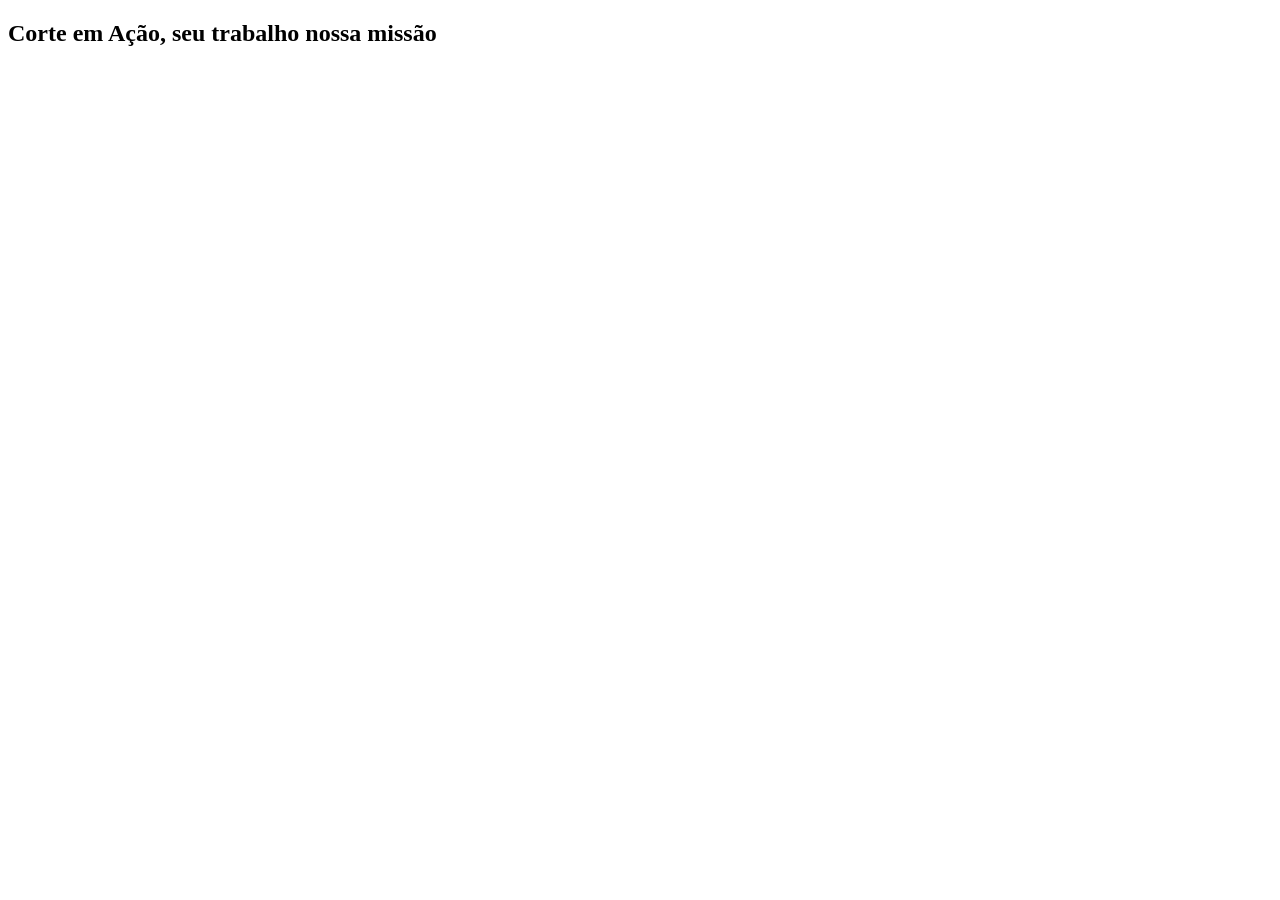
==== tela_login.html @ bec575e4 "Add files via upload" ====
<!DOCTYPE html>
<html lang="en">
<head>
    <meta charset="UTF-8">
    <meta name="viewport" content="width=device-width, initial-scale=1.0">
    <title>Corte em Ação</title>
    <link rel="stylesheet" href="style.css">
</head>
<body>
    <h2>Corte em Ação, seu trabalho nossa missão</h2>
    <br>
    
</body>
</html>
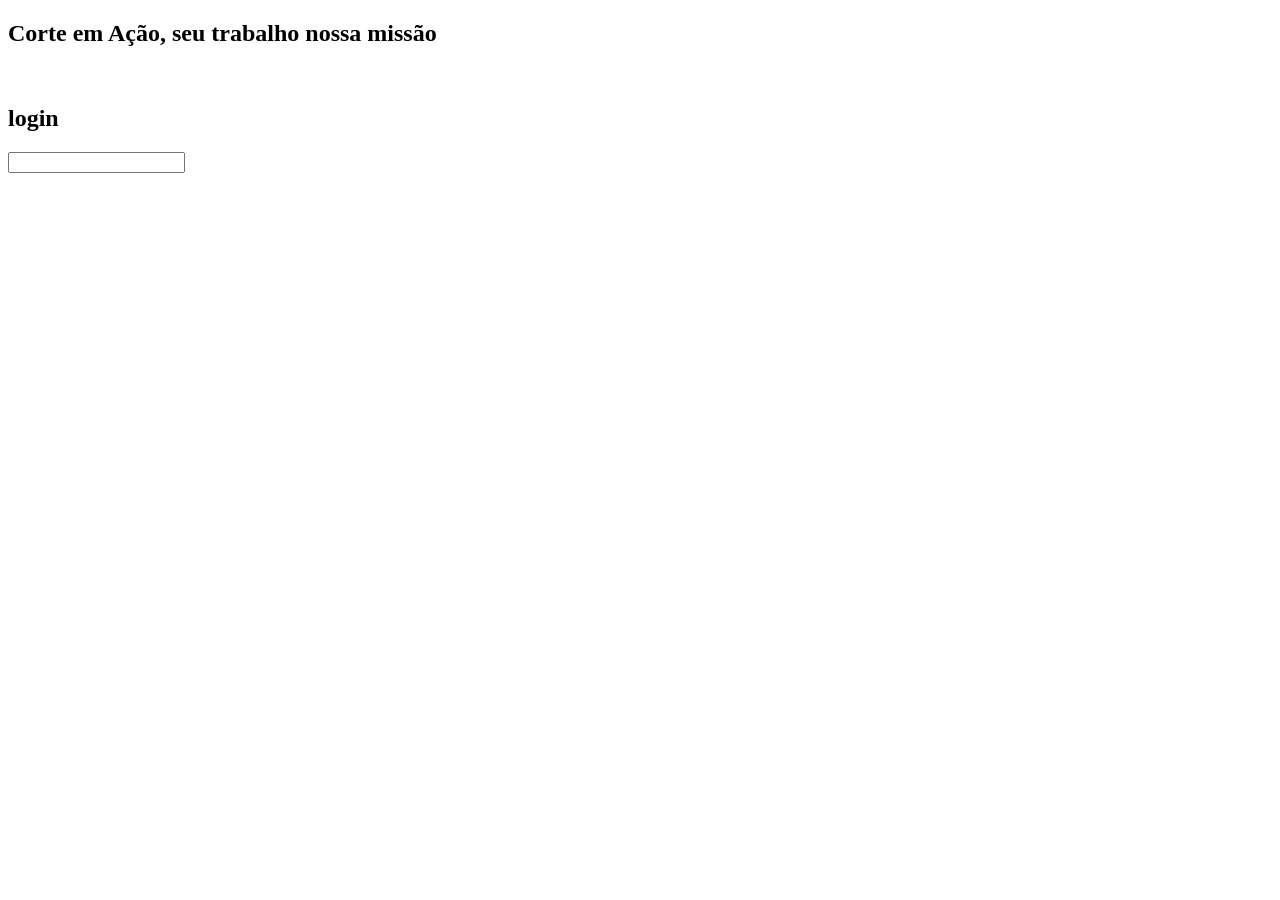
==== commit 525d3220: "Update tela_login.html" ====
--- a/tela_login.html
+++ b/tela_login.html
@@ -9,6 +9,9 @@
 <body>
     <h2>Corte em Ação, seu trabalho nossa missão</h2>
     <br>
-    
+    <h2>login</h2>
+        <form>
+            <input type="text"
+        </form>
 </body>
-</html>+</html>
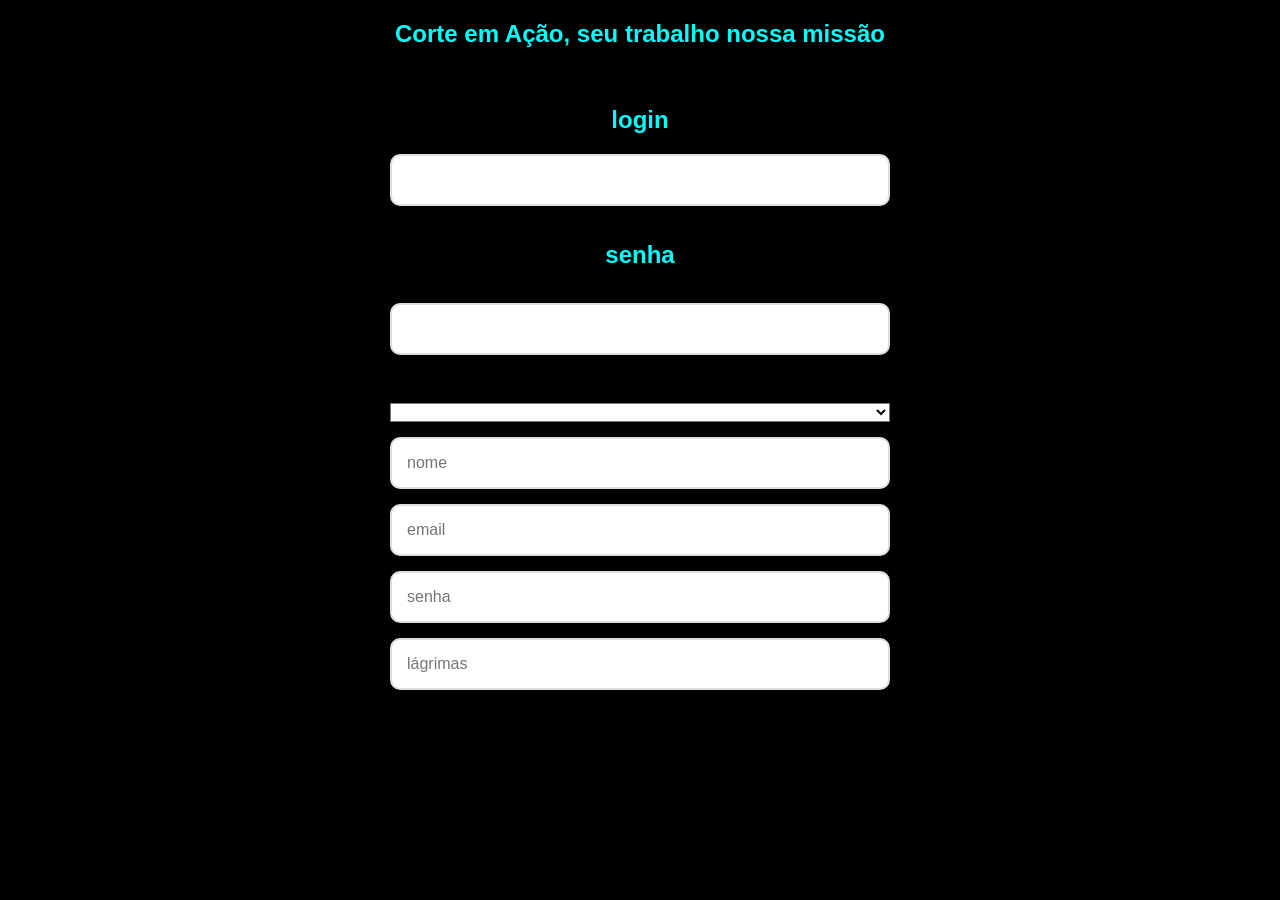
==== commit 99a85342: "index.html" ====
--- a/tela_login.html
+++ b/tela_login.html
@@ -5,6 +5,7 @@
     <meta name="viewport" content="width=device-width, initial-scale=1.0">
     <title>Corte em Ação</title>
     <link rel="stylesheet" href="style.css">
+    <a href="tela de login.java"></a>
 </head>
 <body>
     <h2>Corte em Ação, seu trabalho nossa missão</h2>
@@ -13,5 +14,26 @@
         <form>
             <input type="text"
         </form>
+    <h2>senha</h2>
+        <form>
+            <input type="text"
+        </form>
 </body>
+<br>
+
+<!--LOGIN-->
+
+<select id="login" class="login">
+
+<h2>Luz e Ação</h2>
+<form>
+
+    <input type="text" placeholder="nome" required>
+    <input type="text" placeholder="email" required>
+    <input type="text" placeholder="senha" required>
+    <input type="text" placeholder="lágrimas" required>
+    
+</form>
+
+</select>
 </html>
--- a/style.css
+++ b/style.css
@@ -0,0 +1,38 @@
+/*Tela de Login*/
+body {
+    background-color:black ;
+    font-family:Arial, Helvetica, sans-serif ;
+    text-align:center ;
+    margin-top:auto ;
+}
+
+h2 {
+    color:aqua;
+    text-align: center;
+}
+
+.login {
+    background-color: white;
+
+}
+
+form {
+    max-width: 500px;
+    margin: auto;
+    display: flex;
+    flex-direction: column;
+    gap: 15px;
+}
+
+input, textarea {
+    padding:15px ;
+    border: 2px solid #ddd;
+    border-radius: 10px;
+    font-size: 16px;
+}
+
+input:focus, textarea:focus {
+    border-color: orange;
+    outline: none;
+    
+}
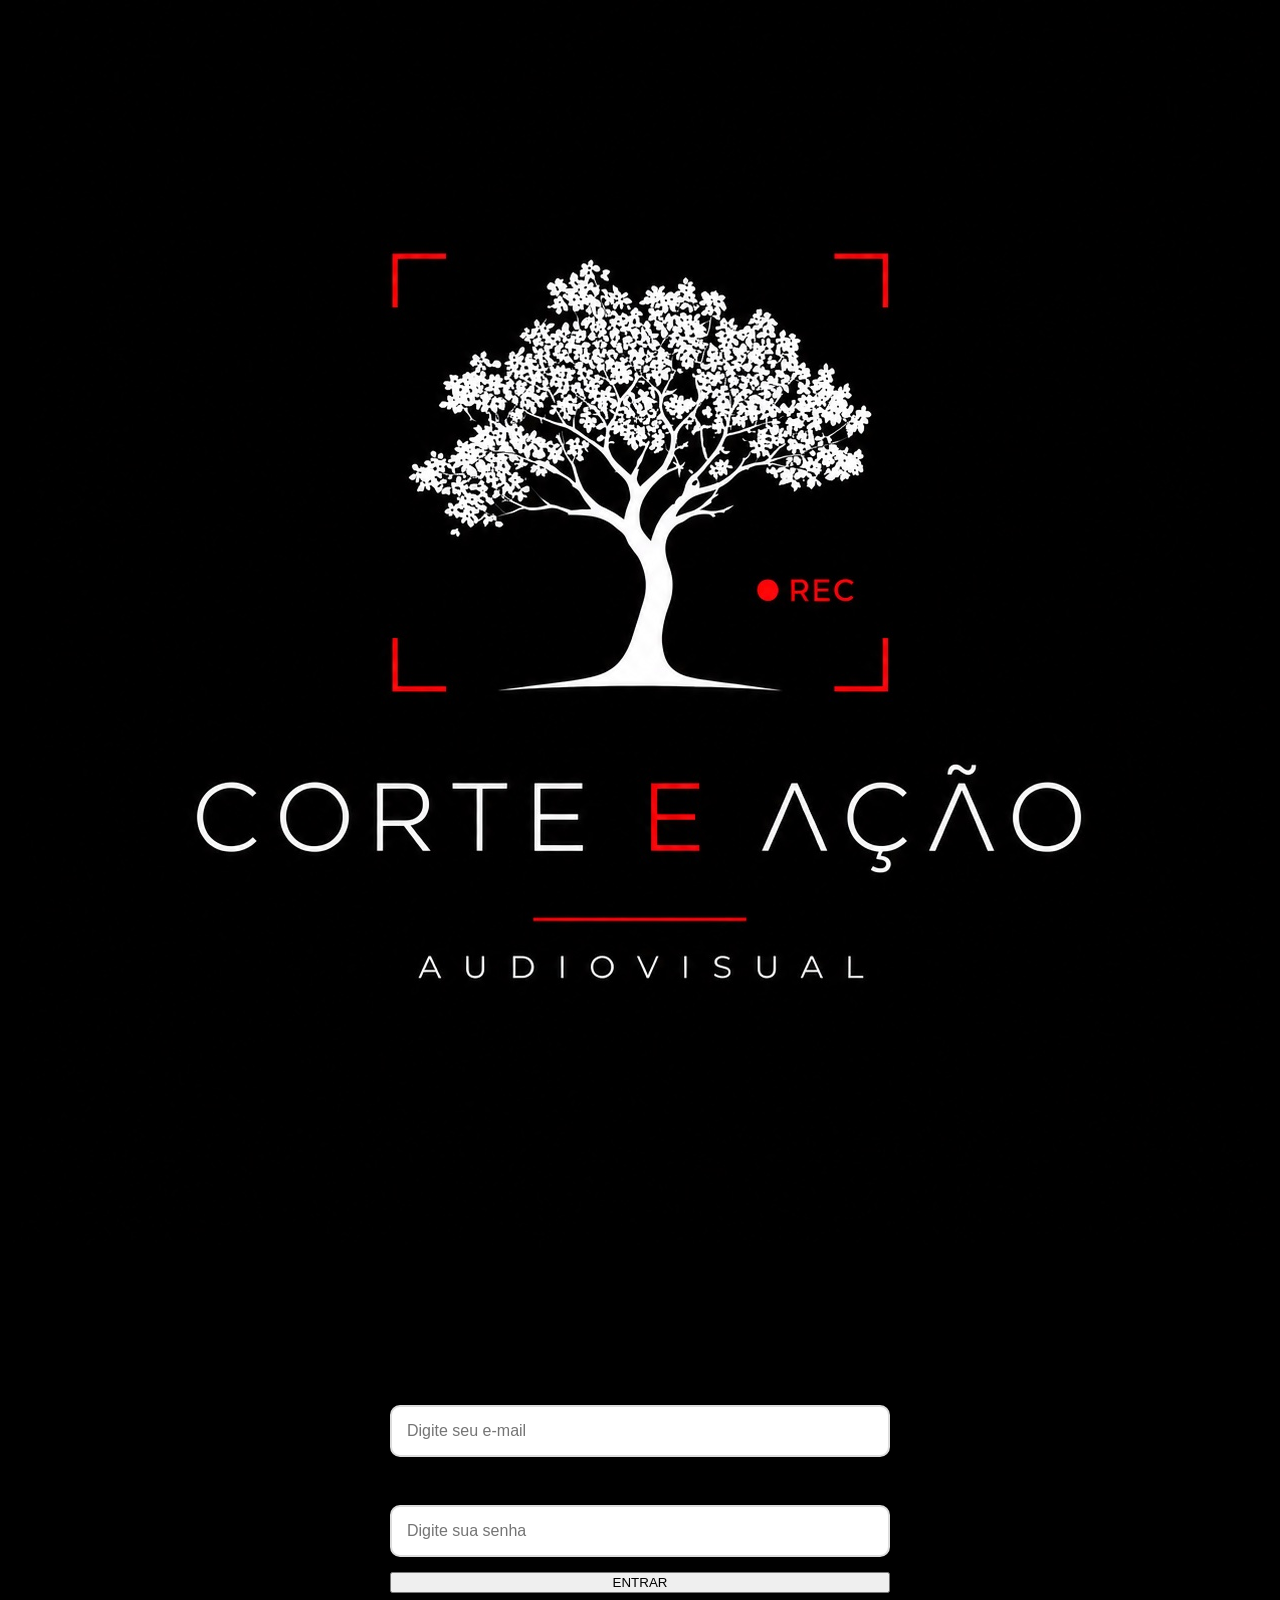
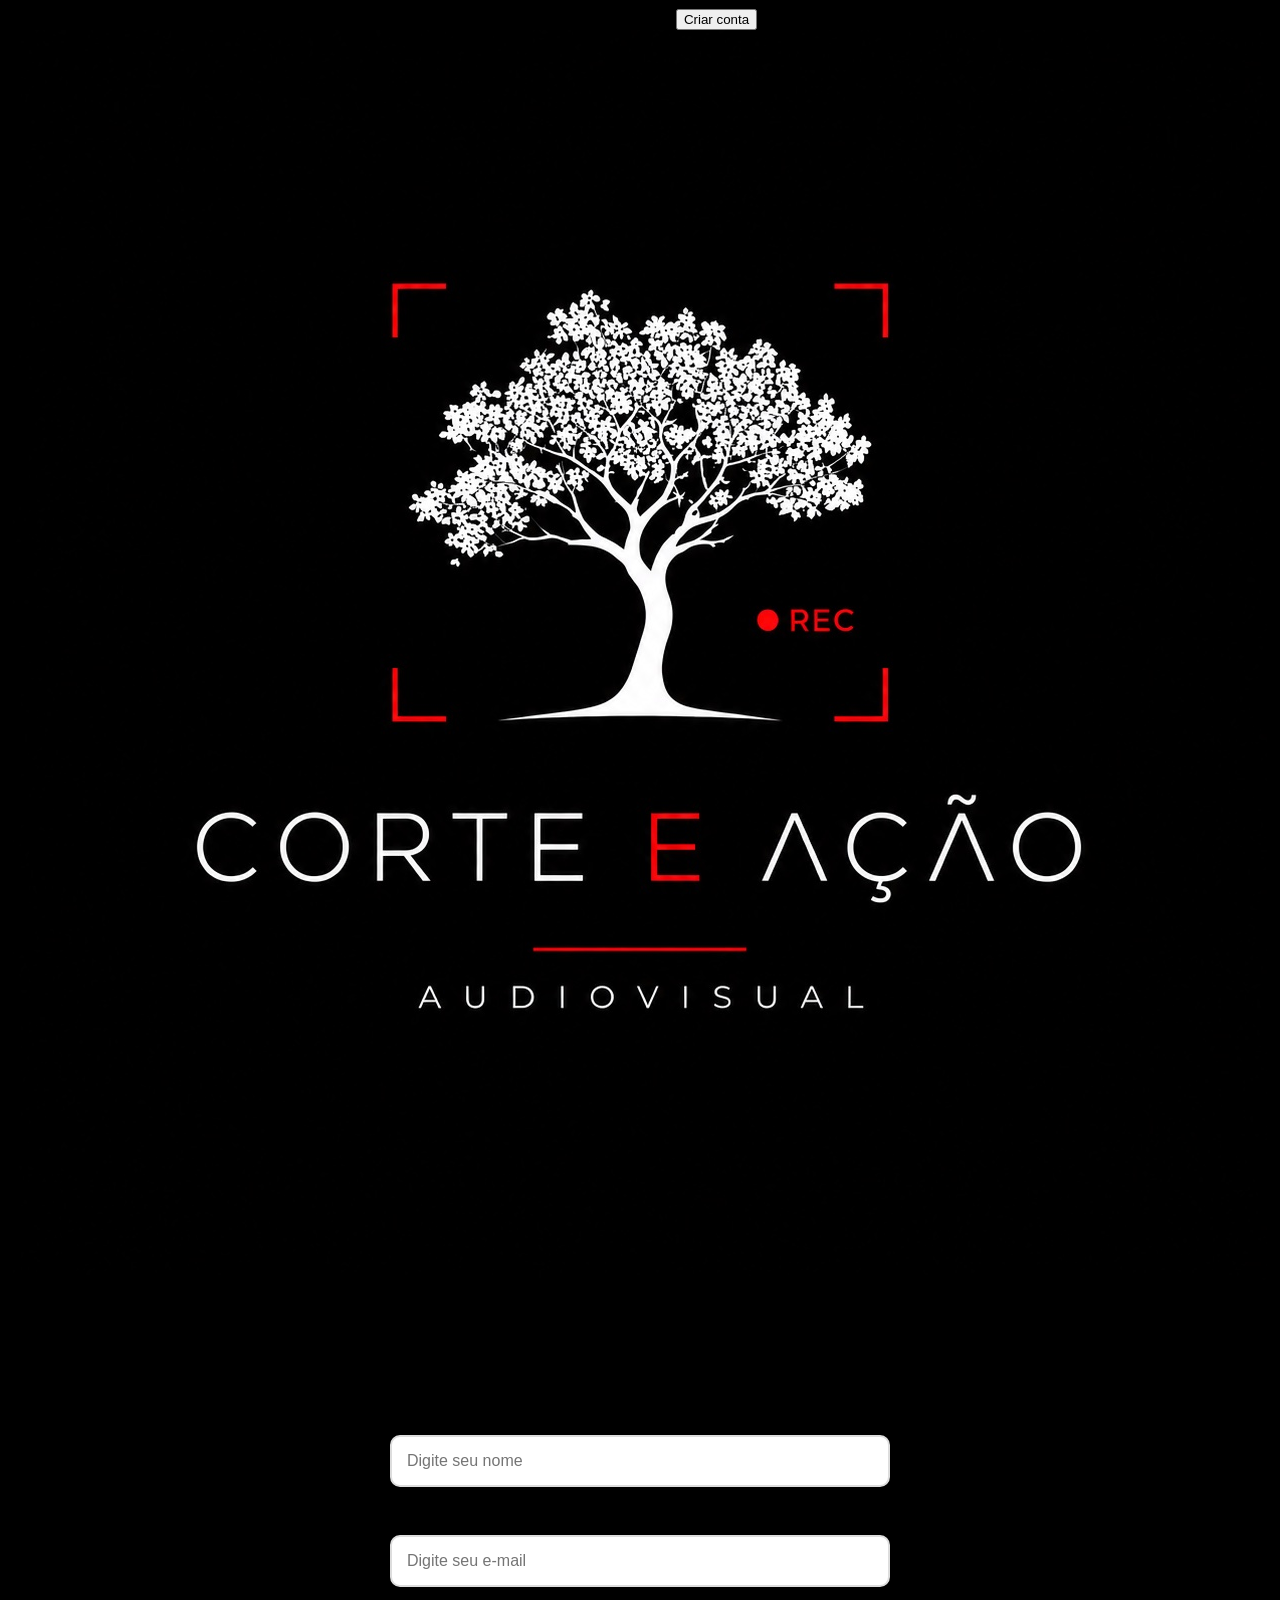
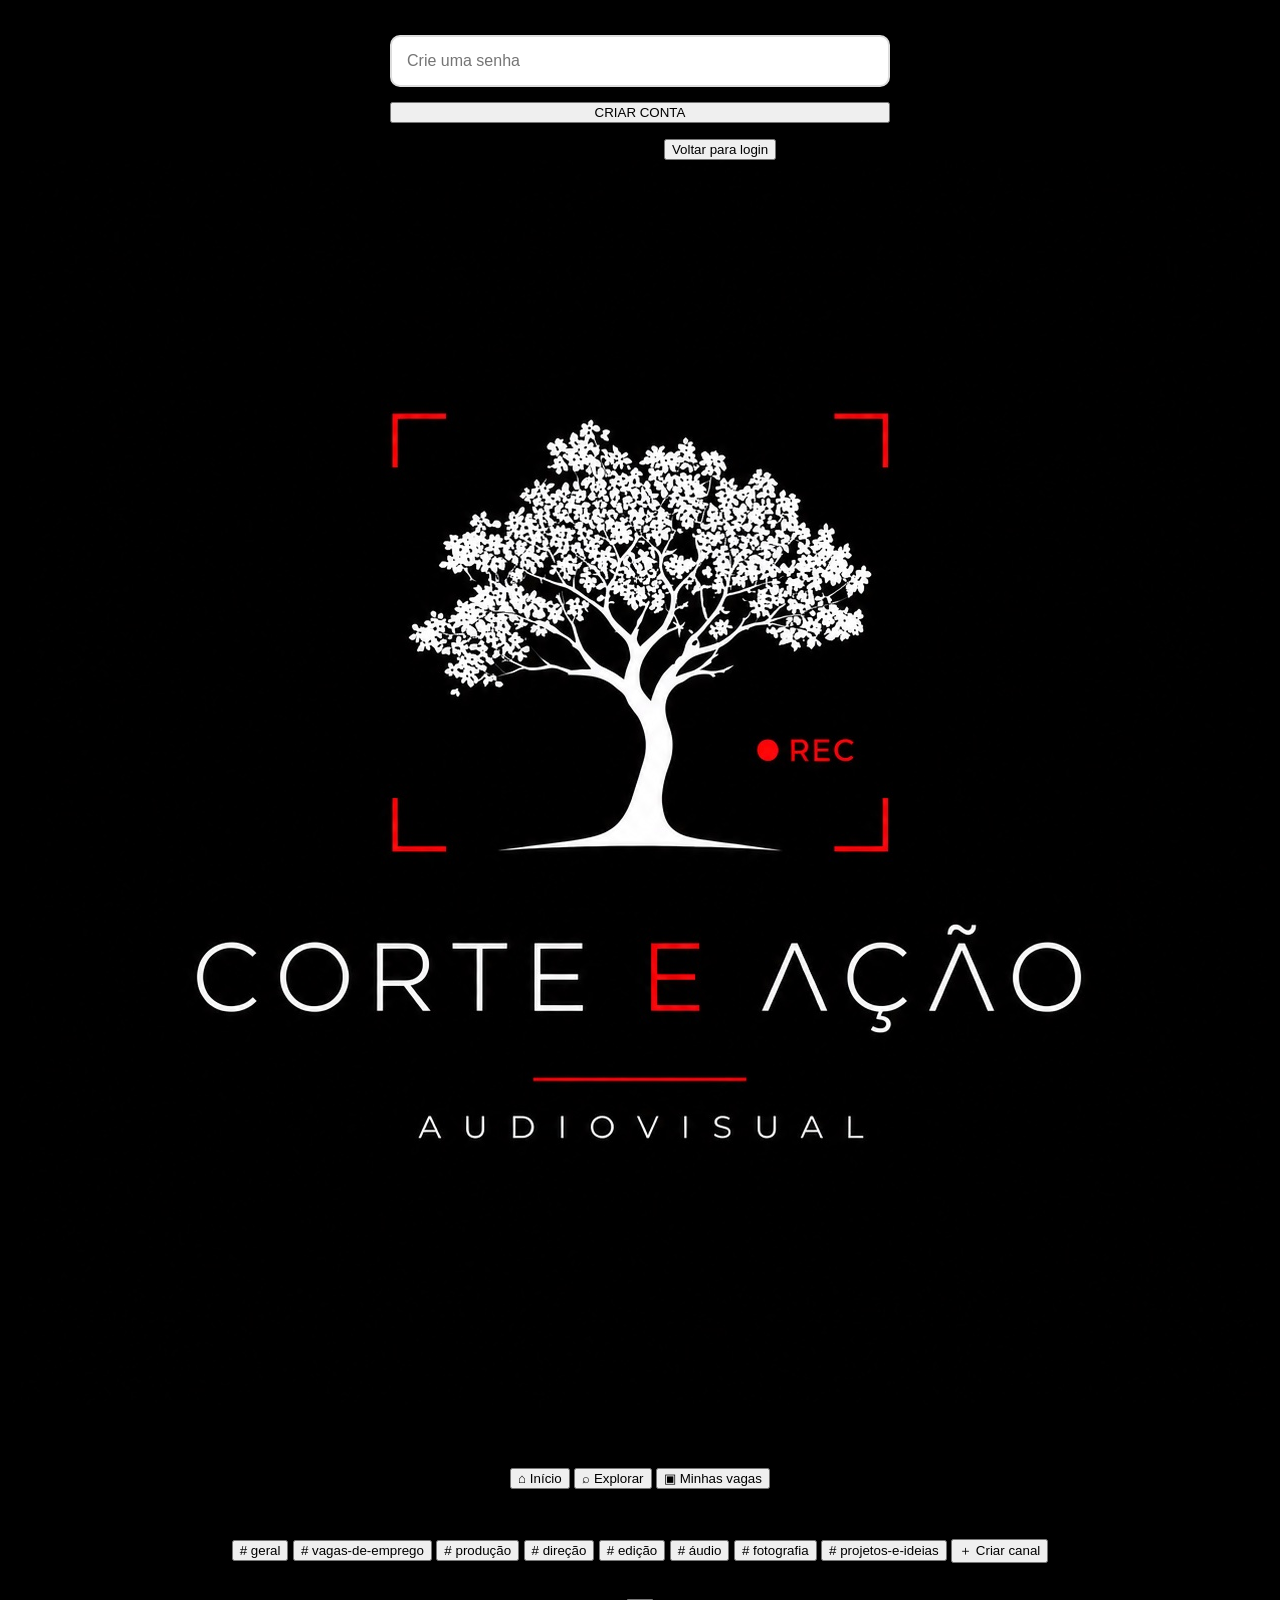
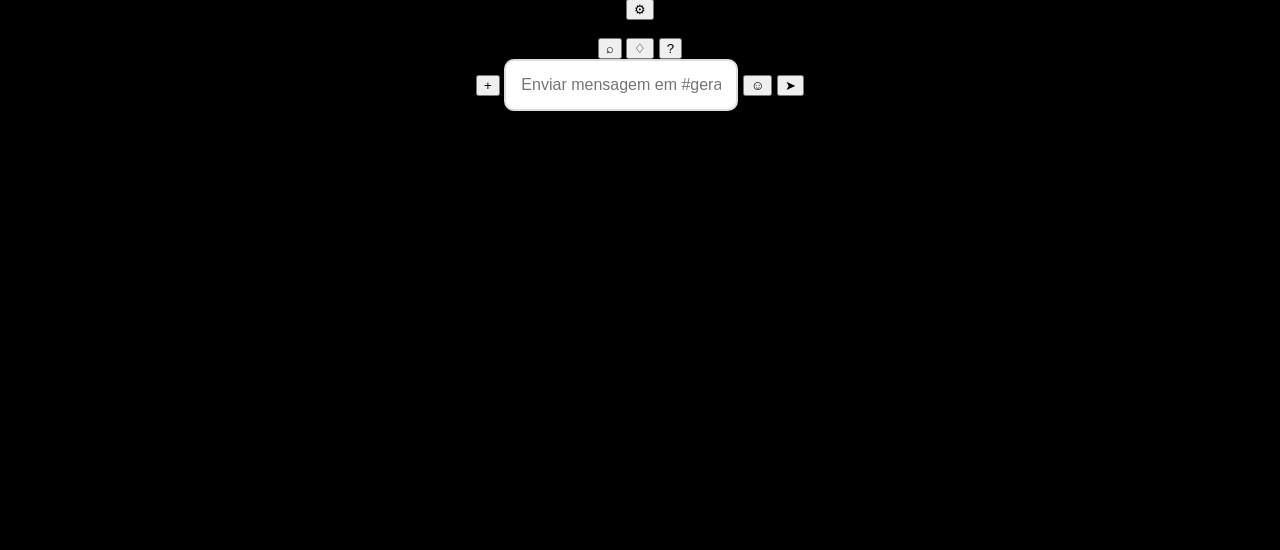
==== commit 8d414554: "Revamp login page with new HTML structure Updated the login page to include a new layout and improve" ====
--- a/tela_login.html
+++ b/tela_login.html
@@ -1,39 +1,618 @@
 <!DOCTYPE html>
-<html lang="en">
+<html lang="pt-BR">
+
 <head>
     <meta charset="UTF-8">
+
     <meta name="viewport" content="width=device-width, initial-scale=1.0">
-    <title>Corte em Ação</title>
+
+    <title>Corte e Ação - Audiovisual</title>
+
     <link rel="stylesheet" href="style.css">
-    <a href="tela de login.java"></a>
 </head>
+
 <body>
-    <h2>Corte em Ação, seu trabalho nossa missão</h2>
-    <br>
-    <h2>login</h2>
-        <form>
-            <input type="text"
-        </form>
-    <h2>senha</h2>
-        <form>
-            <input type="text"
-        </form>
+
+
+    <!-- =========================
+         TELA DE LOGIN
+    ========================== -->
+
+    <div class="login-page" id="loginPage">
+
+        <div class="login-box">
+
+            <img
+                src="Image.jpg"
+                class="login-logo"
+                alt="Logo Corte e Ação"
+            >
+
+            <h1>Entrar</h1>
+
+            <p class="login-subtitle">
+                Entre na comunidade do audiovisual
+            </p>
+
+
+            <form id="loginForm">
+
+                <label for="loginEmail">
+                    E-mail
+                </label>
+
+                <input
+                    type="email"
+                    id="loginEmail"
+                    placeholder="Digite seu e-mail"
+                    required
+                >
+
+
+                <label for="loginPassword">
+                    Senha
+                </label>
+
+                <input
+                    type="password"
+                    id="loginPassword"
+                    placeholder="Digite sua senha"
+                    required
+                >
+
+
+                <button
+                    type="submit"
+                    class="login-button"
+                >
+                    ENTRAR
+                </button>
+
+            </form>
+
+
+            <p
+                class="login-message"
+                id="loginMessage"
+            ></p>
+
+
+            <div class="register-area">
+
+                <span>
+                    Não tem uma conta?
+                </span>
+
+                <button id="showRegister">
+                    Criar conta
+                </button>
+
+            </div>
+
+        </div>
+
+    </div>
+
+
+
+    <!-- =========================
+         TELA DE CADASTRO
+    ========================== -->
+
+    <div
+        class="login-page hidden"
+        id="registerPage"
+    >
+
+        <div class="login-box">
+
+            <img
+                src="Image.jpg"
+                class="login-logo"
+                alt="Logo Corte e Ação"
+            >
+
+            <h1>Criar conta</h1>
+
+            <p class="login-subtitle">
+                Faça parte da comunidade
+            </p>
+
+
+            <form id="registerForm">
+
+                <label for="registerName">
+                    Nome
+                </label>
+
+                <input
+                    type="text"
+                    id="registerName"
+                    placeholder="Digite seu nome"
+                    required
+                >
+
+
+                <label for="registerEmail">
+                    E-mail
+                </label>
+
+                <input
+                    type="email"
+                    id="registerEmail"
+                    placeholder="Digite seu e-mail"
+                    required
+                >
+
+
+                <label for="registerPassword">
+                    Senha
+                </label>
+
+                <input
+                    type="password"
+                    id="registerPassword"
+                    placeholder="Crie uma senha"
+                    required
+                >
+
+
+                <button
+                    type="submit"
+                    class="login-button"
+                >
+                    CRIAR CONTA
+                </button>
+
+            </form>
+
+
+            <p
+                class="login-message"
+                id="registerMessage"
+            ></p>
+
+
+            <div class="register-area">
+
+                <span>
+                    Já possui uma conta?
+                </span>
+
+                <button id="showLogin">
+                    Voltar para login
+                </button>
+
+            </div>
+
+        </div>
+
+    </div>
+
+
+
+    <!-- =========================
+         COMUNIDADE
+    ========================== -->
+
+    <div
+        class="app hidden"
+        id="app"
+    >
+
+
+        <!-- =========================
+             MENU LATERAL
+        ========================== -->
+
+        <aside class="sidebar">
+
+
+            <!-- LOGO -->
+
+            <div class="logo-area">
+
+                <img
+                    src="Image.jpg"
+                    alt="Corte e Ação"
+                >
+
+            </div>
+
+
+            <!-- MENU -->
+
+            <div class="menu">
+
+                <p class="menu-title">
+                    MENU
+                </p>
+
+
+                <button
+                    class="menu-item active"
+                    id="homeButton"
+                >
+                    <span>⌂</span>
+                    <span>Início</span>
+                </button>
+
+
+                <button
+                    class="menu-item"
+                    id="exploreButton"
+                >
+                    <span>⌕</span>
+                    <span>Explorar</span>
+                </button>
+
+
+                <button
+                    class="menu-item"
+                    id="jobsButton"
+                >
+                    <span>▣</span>
+                    <span>Minhas vagas</span>
+                </button>
+
+
+
+                <!-- CANAIS -->
+
+                <p class="menu-title">
+                    CANAIS
+                </p>
+
+
+                <button
+                    class="channel active"
+                    data-channel="Geral"
+                >
+                    <span>#</span>
+                    <span>geral</span>
+                </button>
+
+
+                <button
+                    class="channel"
+                    data-channel="Vagas de emprego"
+                >
+                    <span>#</span>
+                    <span>vagas-de-emprego</span>
+                </button>
+
+
+                <button
+                    class="channel"
+                    data-channel="Produção"
+                >
+                    <span>#</span>
+                    <span>produção</span>
+                </button>
+
+
+                <button
+                    class="channel"
+                    data-channel="Direção"
+                >
+                    <span>#</span>
+                    <span>direção</span>
+                </button>
+
+
+                <button
+                    class="channel"
+                    data-channel="Edição"
+                >
+                    <span>#</span>
+                    <span>edição</span>
+                </button>
+
+
+                <button
+                    class="channel"
+                    data-channel="Áudio"
+                >
+                    <span>#</span>
+                    <span>áudio</span>
+                </button>
+
+
+                <button
+                    class="channel"
+                    data-channel="Fotografia"
+                >
+                    <span>#</span>
+                    <span>fotografia</span>
+                </button>
+
+
+                <button
+                    class="channel"
+                    data-channel="Projetos e ideias"
+                >
+                    <span>#</span>
+                    <span>projetos-e-ideias</span>
+                </button>
+
+
+                <!-- CRIAR CANAL -->
+
+                <button
+                    class="create-channel"
+                    id="createChannel"
+                >
+                    <span>＋</span>
+                    Criar canal
+                </button>
+
+            </div>
+
+
+
+            <!-- =========================
+                 USUÁRIO
+            ========================== -->
+
+            <div class="user">
+
+                <div
+                    class="avatar"
+                    id="userAvatar"
+                >
+                    US
+                </div>
+
+
+                <div class="user-info">
+
+                    <strong id="userName">
+                        Usuário
+                    </strong>
+
+                    <small>
+                        ● Online
+                    </small>
+
+                </div>
+
+
+                <button class="settings">
+                    ⚙
+                </button>
+
+            </div>
+
+        </aside>
+
+
+
+        <!-- =========================
+             ÁREA PRINCIPAL
+        ========================== -->
+
+        <main class="main">
+
+
+            <!-- TOPO -->
+
+            <header class="topbar">
+
+                <div class="channel-title">
+
+                    <span>#</span>
+
+                    <strong id="channelName">
+                        geral
+                    </strong>
+
+                </div>
+
+
+                <div class="top-actions">
+
+                    <button>
+                        ⌕
+                    </button>
+
+                    <button>
+                        ♢
+                    </button>
+
+                    <button>
+                        ?
+                    </button>
+
+                </div>
+
+            </header>
+
+
+
+            <!-- =========================
+                 CHAT
+            ========================== -->
+
+            <section class="chat">
+
+
+                <!-- MENSAGENS -->
+
+                <div
+                    class="messages"
+                    id="messages"
+                ></div>
+
+
+
+                <!-- CAMPO DE MENSAGEM -->
+
+                <div class="message-area">
+
+                    <button class="add-button">
+                        +
+                    </button>
+
+
+                    <input
+                        type="text"
+                        id="messageInput"
+                        placeholder="Enviar mensagem em #geral"
+                        autocomplete="off"
+                    >
+
+
+                    <button class="emoji-button">
+                        ☺
+                    </button>
+
+
+                    <button
+                        class="send-button"
+                        id="sendButton"
+                    >
+                        ➤
+                    </button>
+
+                </div>
+
+            </section>
+
+        </main>
+
+
+
+        <!-- =========================
+             MEMBROS
+        ========================== -->
+
+        <aside class="members">
+
+            <h3>
+                MEMBROS — 8
+            </h3>
+
+
+            <p class="member-title">
+                ONLINE — 5
+            </p>
+
+
+            <div class="member">
+
+                <div class="avatar online">
+                    JS
+                </div>
+
+                <span>
+                    João Silva
+                </span>
+
+            </div>
+
+
+            <div class="member">
+
+                <div class="avatar online">
+                    MA
+                </div>
+
+                <span>
+                    Maria Alves
+                </span>
+
+            </div>
+
+
+            <div class="member">
+
+                <div class="avatar online">
+                    PC
+                </div>
+
+                <span>
+                    Pedro Costa
+                </span>
+
+            </div>
+
+
+            <div class="member">
+
+                <div class="avatar online">
+                    AS
+                </div>
+
+                <span>
+                    Ana Souza
+                </span>
+
+            </div>
+
+
+            <div class="member">
+
+                <div class="avatar online">
+                    US
+                </div>
+
+                <span id="memberUserName">
+                    Usuário
+                </span>
+
+            </div>
+
+
+            <p class="member-title">
+                OFFLINE — 3
+            </p>
+
+
+            <div class="member offline">
+
+                <div class="avatar">
+                    CM
+                </div>
+
+                <span>
+                    Carla Mendes
+                </span>
+
+            </div>
+
+
+            <div class="member offline">
+
+                <div class="avatar">
+                    RF
+                </div>
+
+                <span>
+                    Rafael Ferreira
+                </span>
+
+            </div>
+
+
+            <div class="member offline">
+
+                <div class="avatar">
+                    GS
+                </div>
+
+                <span>
+                    Gabriel Santos
+                </span>
+
+            </div>
+
+        </aside>
+
+    </div>
+
+
+    <script src="script.js"></script>
+
 </body>
-<br>
-
-<!--LOGIN-->
-
-<select id="login" class="login">
-
-<h2>Luz e Ação</h2>
-<form>
-
-    <input type="text" placeholder="nome" required>
-    <input type="text" placeholder="email" required>
-    <input type="text" placeholder="senha" required>
-    <input type="text" placeholder="lágrimas" required>
-    
-</form>
-
-</select>
+
 </html>
